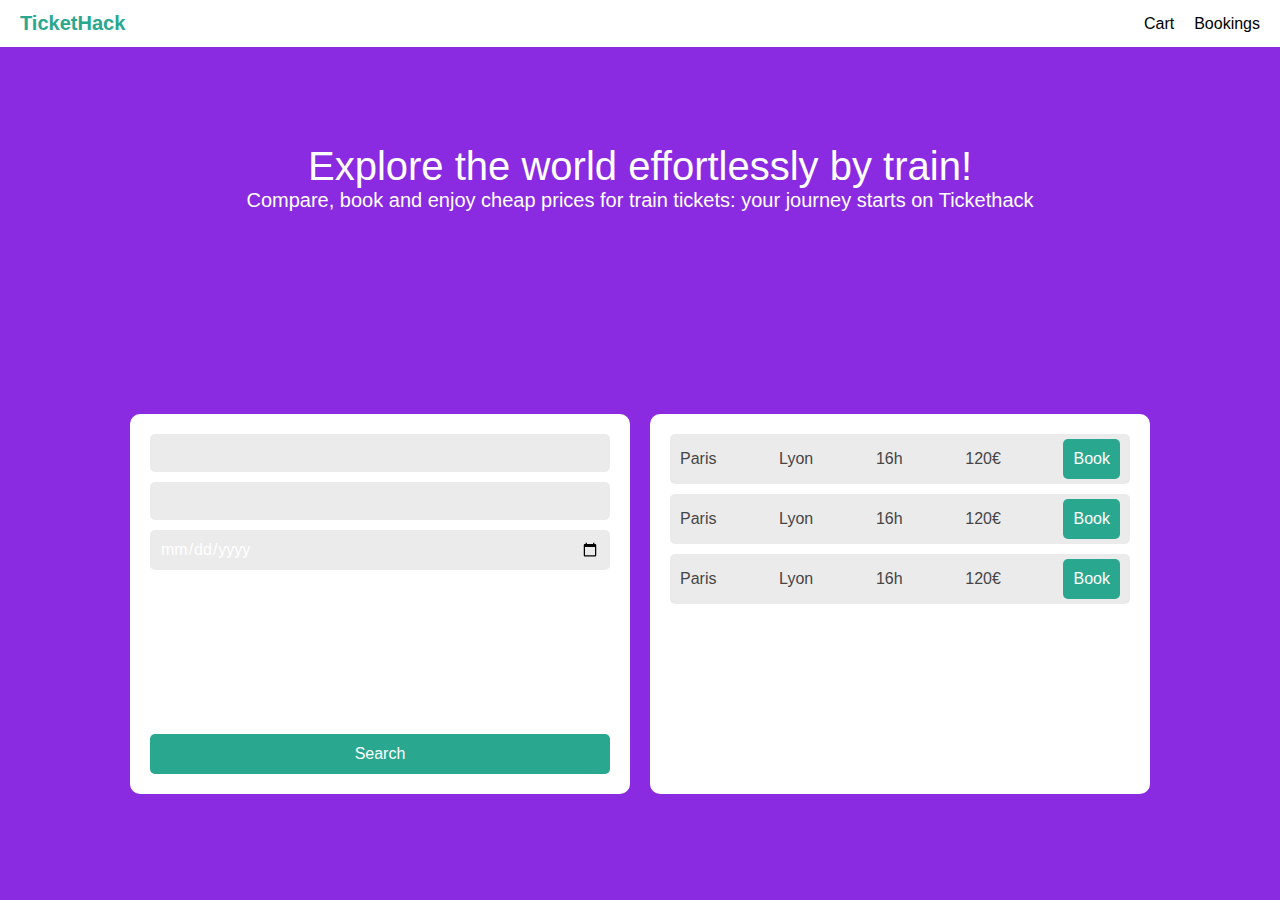
==== index.html @ b642da90 "mise en place page d'accueil, html css" ====
<!DOCTYPE html>
<html lang="en">
<head>
    <meta charset="UTF-8">
    <meta name="viewport" content="width=device-width, initial-scale=1.0">
    <title>TicketHack</title>
    <link rel="stylesheet" href="style.css">
</head>
<body>
    <header>
        <div id="logo">
            TicketHack
        </div>
        <div id="menu">
            <nav>
                <div>Cart</div>
                <div>Bookings</div>
            </nav>
        </div>


    </header>
    <main>
        <div id="titles">
        <h1>Explore the world effortlessly by train!</h1>
        <h3>Compare, book and enjoy cheap prices for train tickets: your journey starts on Tickethack</h3>
    </div>
    <div id="searchResult">
        <div id="tripSearch" class = "card">
            <div id="tripSearchInput">
            <input type="text" name="departure" id="departure">
            <input type="text" name="arrival" id="arrival">
            <input type="date" name="date" id="date">
        </div>
            <input type="button" value="Search">
        
        </div>
        <div id="tripResult" class = 'card'>
            <div class="resultLine">
                <div id="depRes">Paris</div>
                <div id="arrRes">Lyon</div>
                <div id="dateRes">16h</div>
                <div id="priceRes">120€</div>
                <input type="button" value="Book">
            </div>
            <div class="resultLine">
                <div id="depRes">Paris</div>
                <div id="arrRes">Lyon</div>
                <div id="dateRes">16h</div>
                <div id="priceRes">120€</div>
                <input type="button" value="Book">
            </div>
            <div class="resultLine">
                <div id="depRes">Paris</div>
                <div id="arrRes">Lyon</div>
                <div id="dateRes">16h</div>
                <div id="priceRes">120€</div>
                <input type="button" value="Book">
            </div>

        </div>
    </div>
    </main>
    <footer>

    </footer>
     <script src="scripts.js"></script>
</body>
</html>
---- style.css ----
* {
    margin: 0;
    padding: 0;
    box-sizing: border-box;
    line-height: inherit;
    color: inherit;
    font: inherit;
    font-family: sans-serif;
}

header {
    background-color: white;
    display: flex;
    flex-direction: row;
    justify-content: space-between;
    height: 50px;
    align-items: center;
    padding: 0px 20px;
}

#logo {
    color: rgb(41, 168, 143);
    font-weight: 700;
    font-size: 20px;
}

nav {
    display: flex;
    flex-direction: row;
    gap: 20px;

}

main {
    background-color: blueviolet;
    color: white;
    display: flex;
    flex-direction: column;
    height: 100%;
    background-image: url('/front/src/background.jpg');
    background-size: cover;
    align-items: center;
    justify-content: space-around;
}

body {
    display: flex;
    flex-direction: column;
    height: 100vh;
    background-color: red;

}


h1 {
    font-size: 40px;
    text-align: center;
}

h3 {
    font-size: 20px;
    text-align: center;
}

#logo {}

#searchResult {
    display: flex;
    width: 100%;
    height: 100%;
    max-height: 400px;
    max-width: 1200px;
    justify-content: center;
}

.card {
    background-color: white;
    border-radius: 10px;

    width: 100%;

    padding: 20px;
    margin: 10px;
    max-width: 500px;
}

#tripSearch {
    display: flex;
    flex-direction: column;
    justify-content: space-between;
}

#tripSearchInput {
    display: flex;
    flex-direction: column;
    justify-content: flex-start;
}

#tripResult {
    justify-content: flex-start;
}

.resultLine {
    background-color: rgba(232, 232, 232, 0.865);
    display: flex;
    flex-direction: row;
    width: 100%;
    justify-content: space-between;
    color: rgb(70, 70, 70);
    align-items: center;
    padding: 5px 10px;
    margin-bottom: 10px;
    ;
    border-radius: 5px;


}

input {
    border: none;
    border-radius: 5px;
    background-color: rgba(232, 232, 232, 0.865);
    padding: 10px;
    margin-bottom: 10px;
}

input[type=button] {
    background-color: rgb(41, 168, 143);
    padding: 10px;
    color: white;
    margin: 0px;
    height: 40px;
}
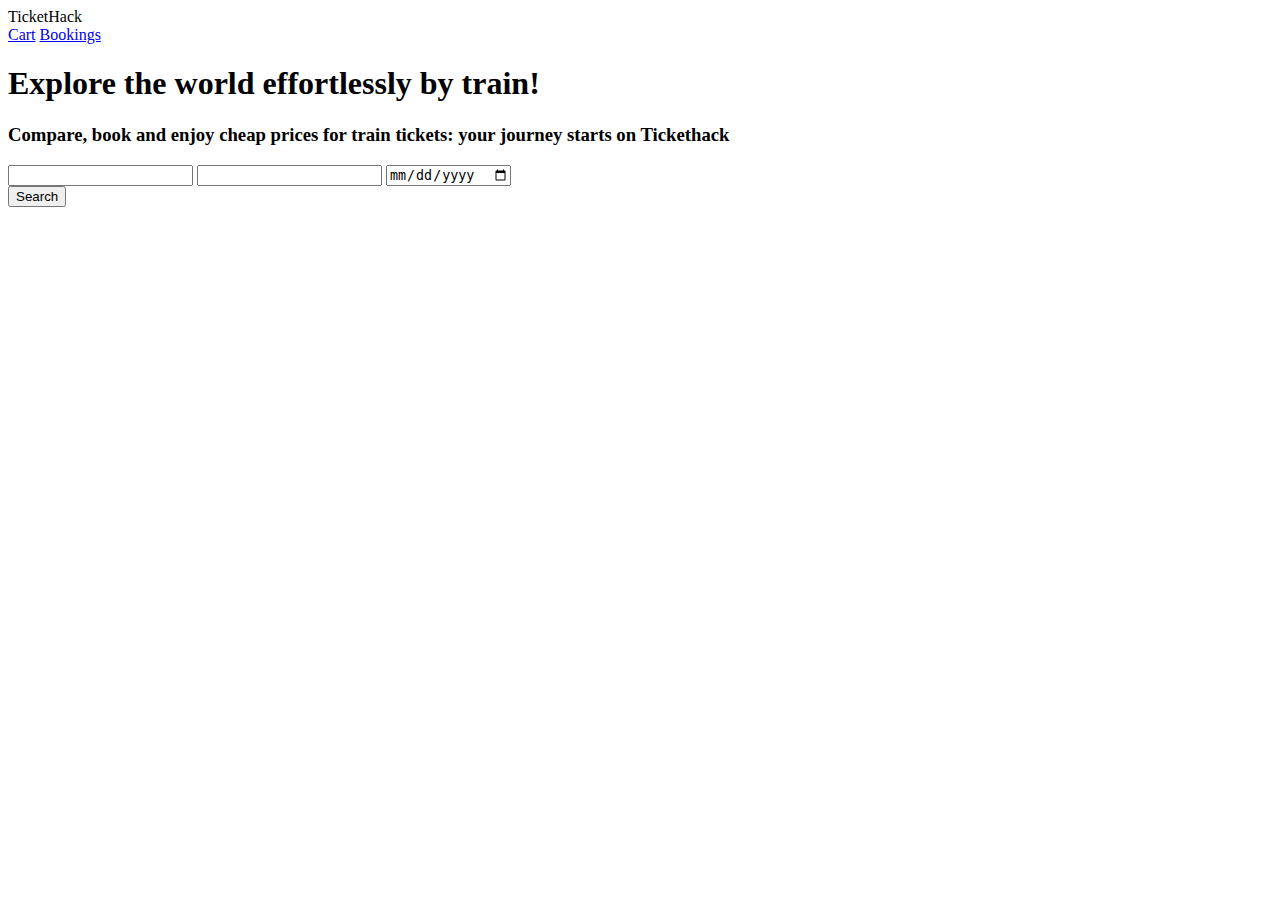
==== commit fa0fc089: "accueil et cart, html css et js" ====
--- a/index.html
+++ b/index.html
@@ -1,11 +1,13 @@
 <!DOCTYPE html>
 <html lang="en">
+
 <head>
     <meta charset="UTF-8">
     <meta name="viewport" content="width=device-width, initial-scale=1.0">
     <title>TicketHack</title>
-    <link rel="stylesheet" href="style.css">
+    <link rel="stylesheet" href="/front/style.css">
 </head>
+
 <body>
     <header>
         <div id="logo">
@@ -13,8 +15,8 @@
         </div>
         <div id="menu">
             <nav>
-                <div>Cart</div>
-                <div>Bookings</div>
+                <a href="/front/cart.html">Cart</a>
+                <a href="/front/cart.html">Bookings</a>
             </nav>
         </div>
 
@@ -22,48 +24,30 @@
     </header>
     <main>
         <div id="titles">
-        <h1>Explore the world effortlessly by train!</h1>
-        <h3>Compare, book and enjoy cheap prices for train tickets: your journey starts on Tickethack</h3>
-    </div>
-    <div id="searchResult">
-        <div id="tripSearch" class = "card">
-            <div id="tripSearchInput">
-            <input type="text" name="departure" id="departure">
-            <input type="text" name="arrival" id="arrival">
-            <input type="date" name="date" id="date">
+            <h1>Explore the world effortlessly by train!</h1>
+            <h3>Compare, book and enjoy cheap prices for train tickets: your journey starts on Tickethack</h3>
         </div>
-            <input type="button" value="Search">
-        
+        <div id="searchResult">
+            <div id="tripSearch" class="card">
+                <div id="tripSearchInput">
+                    <input type="text" name="departure" id="departure">
+                    <input type="text" name="arrival" id="arrival">
+                    <input type="date" name="date" id="date">
+                </div>
+                <input type="button" value="Search">
+
+            </div>
+            <div id="tripResult" class='card'>
+                
+               
+
+            </div>
         </div>
-        <div id="tripResult" class = 'card'>
-            <div class="resultLine">
-                <div id="depRes">Paris</div>
-                <div id="arrRes">Lyon</div>
-                <div id="dateRes">16h</div>
-                <div id="priceRes">120€</div>
-                <input type="button" value="Book">
-            </div>
-            <div class="resultLine">
-                <div id="depRes">Paris</div>
-                <div id="arrRes">Lyon</div>
-                <div id="dateRes">16h</div>
-                <div id="priceRes">120€</div>
-                <input type="button" value="Book">
-            </div>
-            <div class="resultLine">
-                <div id="depRes">Paris</div>
-                <div id="arrRes">Lyon</div>
-                <div id="dateRes">16h</div>
-                <div id="priceRes">120€</div>
-                <input type="button" value="Book">
-            </div>
-
-        </div>
-    </div>
     </main>
     <footer>
 
     </footer>
-     <script src="scripts.js"></script>
+    <script src="/front/scripts.js"></script>
 </body>
+
 </html>